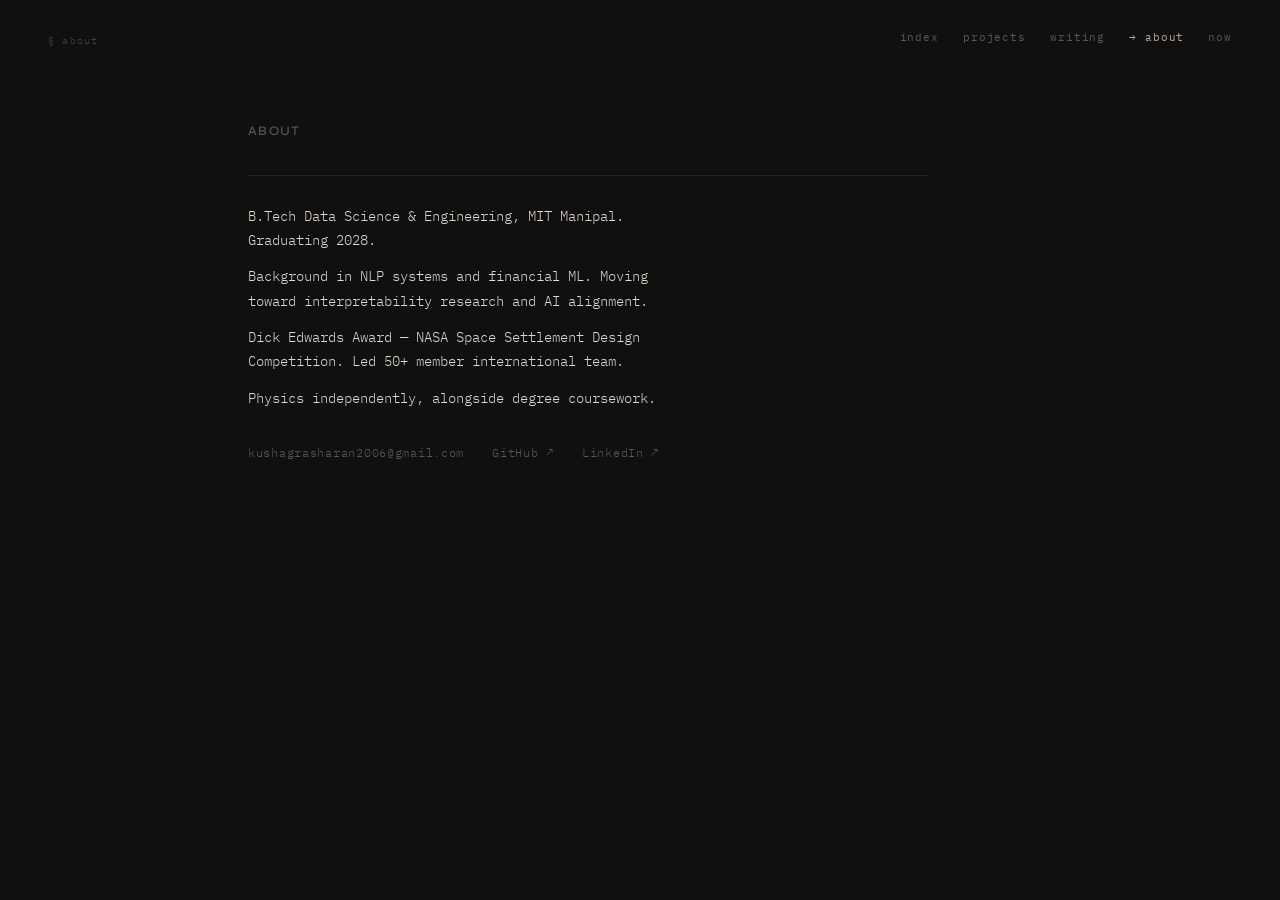
==== about.html @ d6542464 "Add personal site pages and stylesheet Initial commit adding a simple personal website." ====
<!DOCTYPE html>
<html lang="en">
<head>
  <meta charset="UTF-8">
  <meta name="viewport" content="width=device-width, initial-scale=1.0">
  <title>About — Kushagra Sharan</title>
  <link rel="stylesheet" href="style.css">
</head>
<body>

  <span class="sigil">§ about</span>

  <nav>
    <a href="index.html">index</a>
    <a href="projects.html">projects</a>
    <a href="writing.html">writing</a>
    <a href="about.html" class="active">about</a>
    <a href="now.html">now</a>
  </nav>

  <main>

    <h2>About</h2>

    <div class="about-block">
      <p>B.Tech Data Science &amp; Engineering, MIT Manipal. Graduating 2028.</p>
      <p>Background in NLP systems and financial ML. Moving toward interpretability research and AI alignment.</p>
      <p>Dick Edwards Award — NASA Space Settlement Design Competition. Led 50+ member international team.</p>
      <p>Physics independently, alongside degree coursework.</p>
    </div>

    <div class="link-row">
      <a href="mailto:kushagrasharan2006@gmail.com">kushagrasharan2006@gmail.com</a>
      <a href="https://github.com/kshgrshrn" target="_blank">GitHub ↗</a>
      <a href="https://linkedin.com/in/kushagrasharan" target="_blank">LinkedIn ↗</a>
    </div>

  </main>

</body>
</html>
---- style.css ----
@import url('https://fonts.googleapis.com/css2?family=Syne:wght@400;500;600;700&family=IBM+Plex+Mono:wght@300;400;500&display=swap');

*, *::before, *::after {
  box-sizing: border-box;
  margin: 0;
  padding: 0;
}

:root {
  --bg:       #111010;
  --surface:  #191717;
  --text:     #dedad4;
  --dim:      #5a5754;
  --accent:   #b5a898;
  --rule:     #242120;
  --font-h:   'Syne', sans-serif;
  --font-m:   'IBM Plex Mono', monospace;
}

html {
  font-size: 16px;
  background: var(--bg);
  color: var(--text);
  -webkit-font-smoothing: antialiased;
  -moz-osx-font-smoothing: grayscale;
}

body {
  font-family: var(--font-m);
  font-weight: 300;
  line-height: 1.75;
  min-height: 100vh;
  padding: 0 clamp(20px, 5vw, 48px);
}

/* ── Page coordinate ── */
.sigil {
  position: fixed;
  top: 32px;
  left: clamp(20px, 5vw, 48px);
  font-family: var(--font-m);
  font-size: 10px;
  letter-spacing: 0.12em;
  color: var(--dim);
  text-transform: lowercase;
  user-select: none;
  z-index: 100;
  opacity: 0.7;
}

/* ── Navigation ── */
nav {
  position: fixed;
  top: 28px;
  right: clamp(20px, 5vw, 48px);
  display: flex;
  gap: 24px;
  z-index: 100;
}

nav a {
  font-family: var(--font-m);
  font-size: 11px;
  font-weight: 400;
  letter-spacing: 0.08em;
  color: var(--dim);
  text-decoration: none;
  text-transform: lowercase;
  transition: color 0.2s ease;
}

nav a:hover {
  color: var(--text);
}

nav a.active {
  color: var(--accent);
}

nav a.active::before {
  content: '→ ';
  color: var(--accent);
}

/* ── Main layout ── */
main {
  max-width: 680px;
  margin: 0 0 0 clamp(0px, 18vw, 200px);
  padding-top: 120px;
  padding-bottom: 100px;
}

/* ── Typography ── */
h1 {
  font-family: var(--font-h);
  font-size: clamp(28px, 4.5vw, 44px);
  font-weight: 600;
  letter-spacing: -0.02em;
  line-height: 1.1;
  color: var(--text);
}

h2 {
  font-family: var(--font-h);
  font-size: 13px;
  font-weight: 500;
  letter-spacing: 0.1em;
  text-transform: uppercase;
  color: var(--dim);
  margin-bottom: 32px;
}

p {
  font-size: 13.5px;
  line-height: 1.8;
  color: var(--text);
  max-width: 56ch;
}

small, .meta {
  font-size: 11px;
  color: var(--dim);
  letter-spacing: 0.05em;
}

/* ── Spacers ── */
.gap-sm  { display: block; height: 24px; }
.gap-md  { display: block; height: 48px; }
.gap-lg  { display: block; height: 80px; }
.gap-xl  { display: block; height: 120px; }

hr.rule {
  border: none;
  border-top: 1px solid var(--rule);
  margin: 48px 0;
  width: 72%;
}

/* ── Index: name block ── */
.name-block h1 {
  display: block;
  margin-bottom: 8px;
}

.name-block .descriptor {
  font-size: 12px;
  color: var(--dim);
  letter-spacing: 0.06em;
}

/* ── Index: interest tags ── */
.interests {
  display: flex;
  flex-wrap: wrap;
  gap: 10px 20px;
  margin-top: 4px;
}

.interests span {
  font-size: 12px;
  color: var(--accent);
  letter-spacing: 0.05em;
}

/* ── Index: entry row ── */
.entry {
  display: grid;
  grid-template-columns: 160px 1fr;
  gap: 0 24px;
  align-items: baseline;
  margin-bottom: 16px;
}

.entry .org {
  font-size: 12px;
  color: var(--dim);
  letter-spacing: 0.06em;
}

.entry .detail {
  font-size: 13px;
  color: var(--text);
  line-height: 1.6;
}

/* ── Links ── */
a {
  color: var(--accent);
  text-decoration: none;
  transition: opacity 0.15s;
}

a:hover {
  opacity: 0.7;
}

.link-row {
  display: flex;
  flex-wrap: wrap;
  gap: 8px 28px;
  align-items: center;
}

.link-row a {
  font-size: 12px;
  letter-spacing: 0.06em;
  color: var(--dim);
  display: flex;
  align-items: center;
  gap: 5px;
}

.link-row a:hover {
  color: var(--text);
  opacity: 1;
}

.link-row a .arr {
  font-size: 10px;
  color: var(--accent);
}

/* ── Project card ── */
.project {
  border-top: 1px solid var(--rule);
  padding-top: 28px;
  margin-bottom: 48px;
}

.project .proj-header {
  display: flex;
  align-items: baseline;
  gap: 16px;
  margin-bottom: 10px;
  flex-wrap: wrap;
}

.project .proj-title {
  font-family: var(--font-h);
  font-size: 16px;
  font-weight: 600;
  color: var(--text);
}

.project .proj-year {
  font-size: 11px;
  color: var(--dim);
  letter-spacing: 0.06em;
}

.project p {
  font-size: 12.5px;
  color: #9b9590;
  max-width: 52ch;
  margin-bottom: 14px;
}

.project .proj-stats {
  display: flex;
  flex-wrap: wrap;
  gap: 6px 24px;
  margin-bottom: 16px;
}

.project .stat {
  font-size: 11px;
  color: var(--dim);
}

.project .stat strong {
  color: var(--accent);
  font-weight: 400;
}

.project .proj-links {
  display: flex;
  gap: 20px;
}

.project .proj-links a {
  font-size: 11px;
  letter-spacing: 0.06em;
}

/* ── Writing / empty ── */
.empty-state {
  font-size: 13px;
  color: var(--dim);
  padding: 48px 0;
  border-top: 1px solid var(--rule);
}

/* ── About ── */
.about-block {
  border-top: 1px solid var(--rule);
  padding-top: 28px;
  margin-bottom: 32px;
}

.about-block p {
  font-size: 13.5px;
  margin-bottom: 12px;
}

.about-block p:last-child {
  margin-bottom: 0;
}

/* ── Now ── */
.now-list {
  list-style: none;
  padding: 0;
  border-top: 1px solid var(--rule);
  padding-top: 28px;
}

.now-list li {
  font-size: 13px;
  color: var(--text);
  padding: 8px 0;
  border-bottom: 1px solid var(--rule);
  display: flex;
  align-items: baseline;
  gap: 14px;
}

.now-list li::before {
  content: '—';
  color: var(--dim);
  flex-shrink: 0;
  font-size: 11px;
}

.now-list .note {
  font-size: 11px;
  color: var(--dim);
  margin-left: auto;
  letter-spacing: 0.04em;
}

/* ── Page fade in ── */
main {
  animation: fadein 0.4s ease both;
}

@keyframes fadein {
  from { opacity: 0; transform: translateY(8px); }
  to   { opacity: 1; transform: translateY(0); }
}

/* ── Responsive ── */
@media (max-width: 700px) {
  main {
    margin-left: 0;
    padding-top: 100px;
  }

  nav {
    gap: 16px;
  }

  .entry {
    grid-template-columns: 1fr;
    gap: 2px;
    margin-bottom: 20px;
  }

  .project .proj-header {
    flex-direction: column;
    gap: 4px;
  }
}
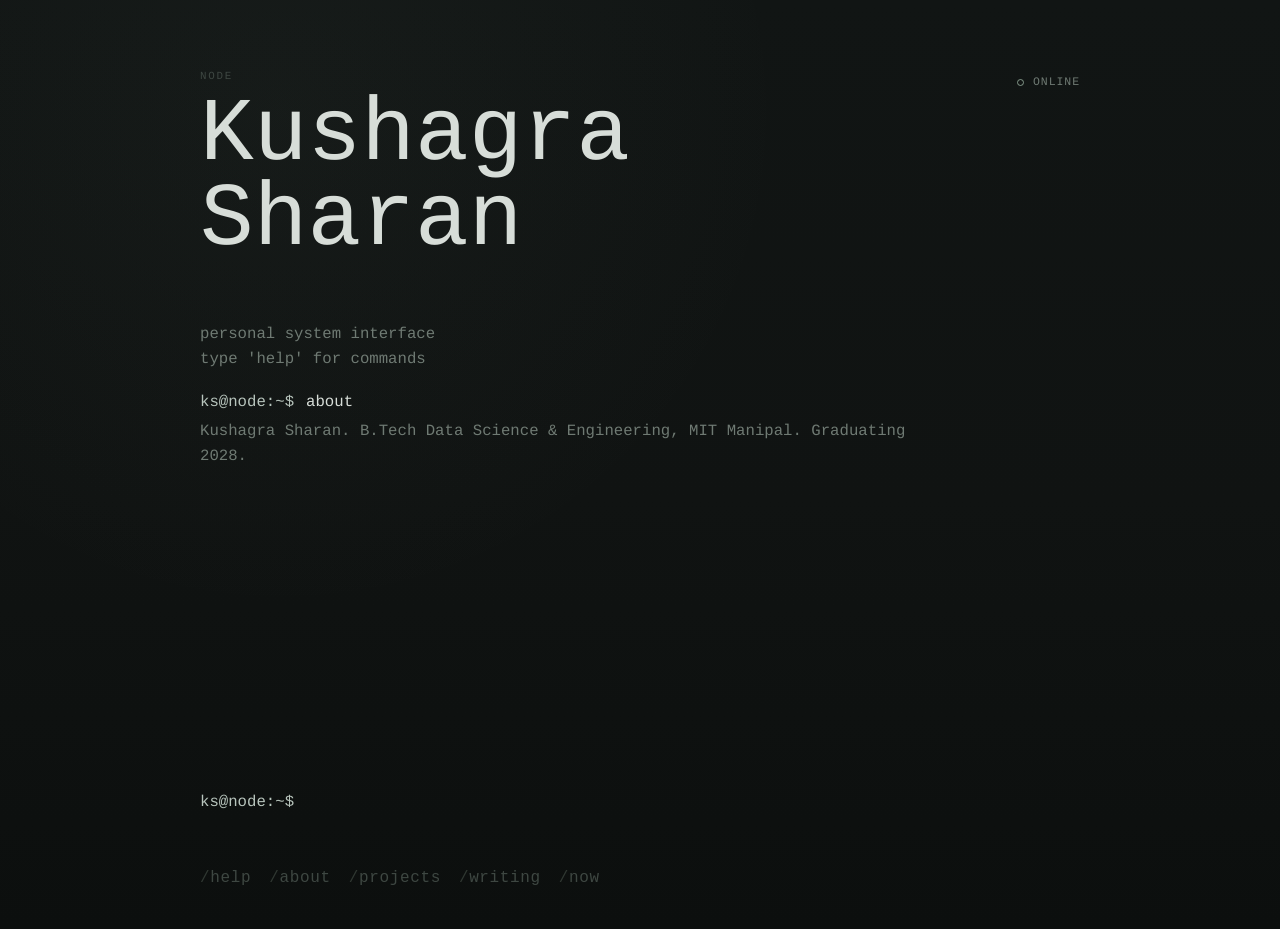
==== commit 4835f48d: "Rehaul personal site" ====
--- a/about.html
+++ b/about.html
@@ -3,39 +3,11 @@
 <head>
   <meta charset="UTF-8">
   <meta name="viewport" content="width=device-width, initial-scale=1.0">
-  <title>About — Kushagra Sharan</title>
-  <link rel="stylesheet" href="style.css">
+  <meta http-equiv="refresh" content="0; url=index.html#about">
+  <title>About - Kushagra Sharan</title>
+  <link rel="canonical" href="index.html#about">
 </head>
 <body>
-
-  <span class="sigil">§ about</span>
-
-  <nav>
-    <a href="index.html">index</a>
-    <a href="projects.html">projects</a>
-    <a href="writing.html">writing</a>
-    <a href="about.html" class="active">about</a>
-    <a href="now.html">now</a>
-  </nav>
-
-  <main>
-
-    <h2>About</h2>
-
-    <div class="about-block">
-      <p>B.Tech Data Science &amp; Engineering, MIT Manipal. Graduating 2028.</p>
-      <p>Background in NLP systems and financial ML. Moving toward interpretability research and AI alignment.</p>
-      <p>Dick Edwards Award — NASA Space Settlement Design Competition. Led 50+ member international team.</p>
-      <p>Physics independently, alongside degree coursework.</p>
-    </div>
-
-    <div class="link-row">
-      <a href="mailto:kushagrasharan2006@gmail.com">kushagrasharan2006@gmail.com</a>
-      <a href="https://github.com/kshgrshrn" target="_blank">GitHub ↗</a>
-      <a href="https://linkedin.com/in/kushagrasharan" target="_blank">LinkedIn ↗</a>
-    </div>
-
-  </main>
-
+  <a href="index.html#about">about</a>
 </body>
 </html>
